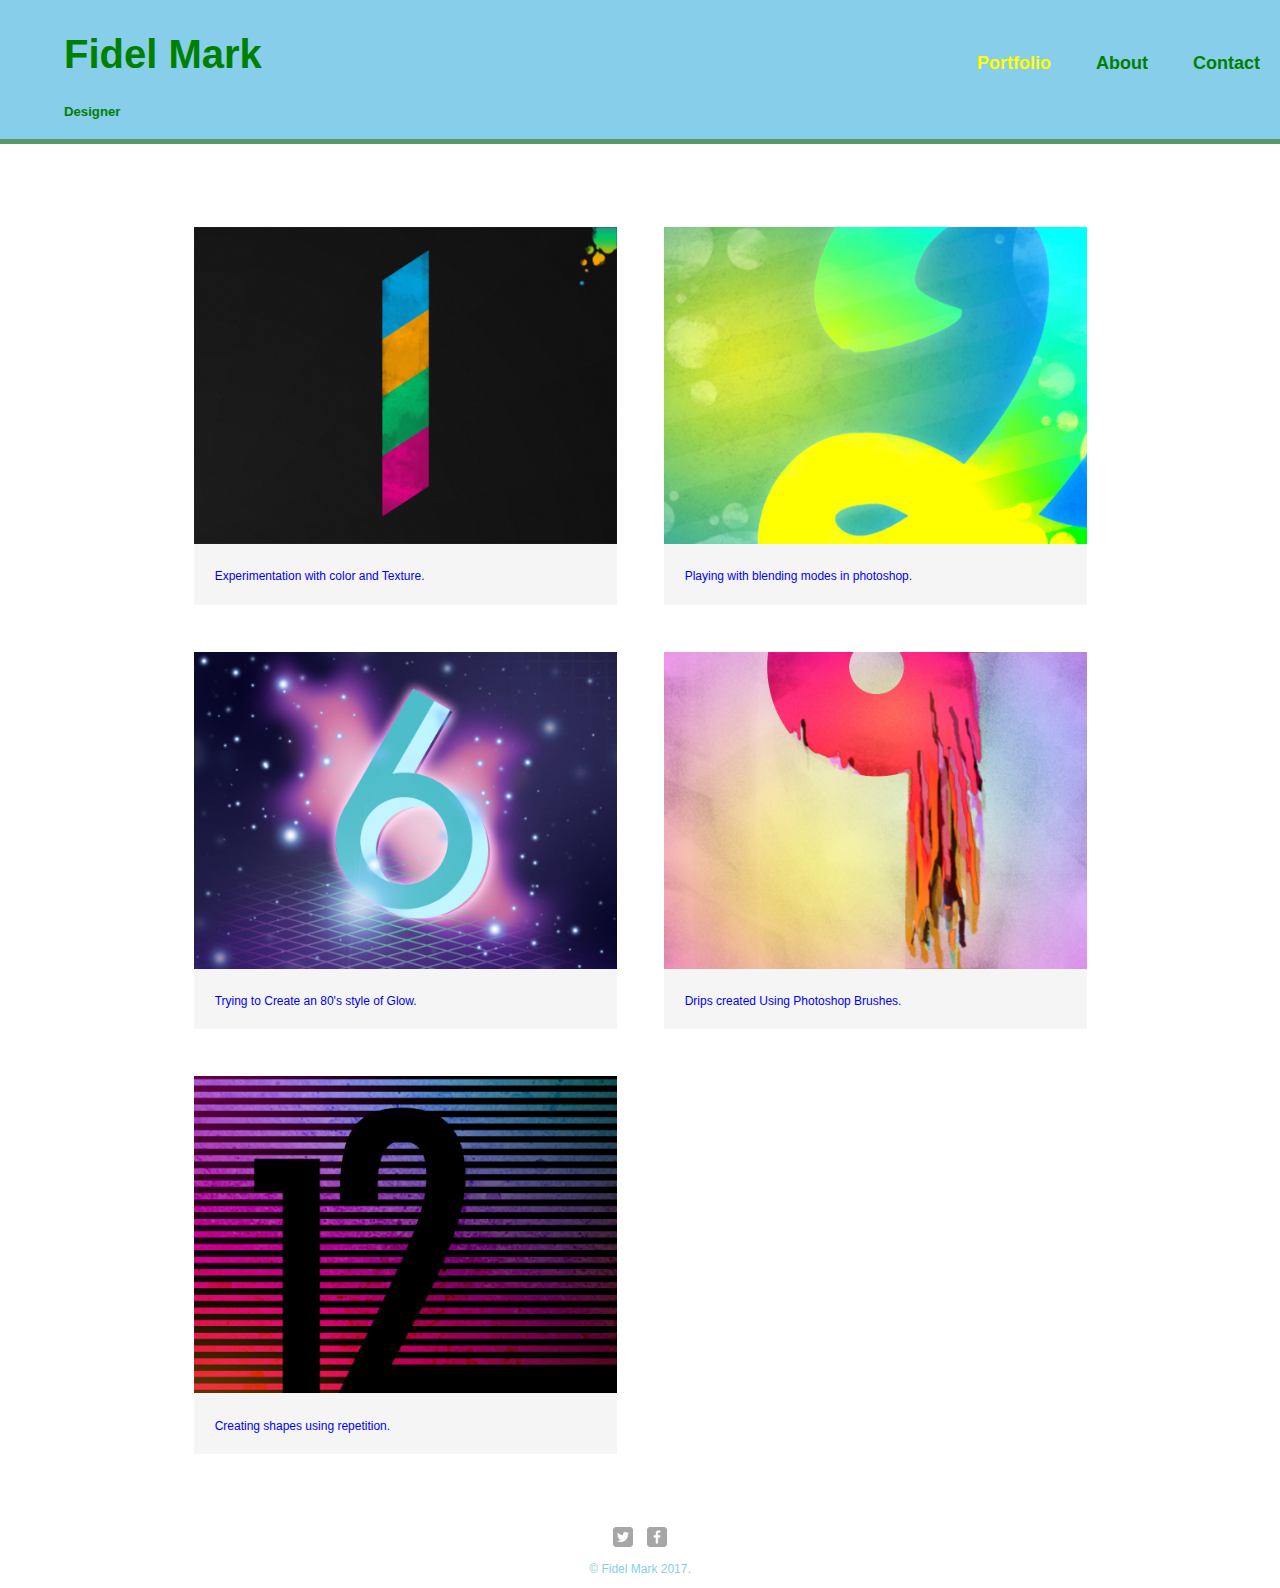
==== index.html @ 46c65c2a "Initial commit" ====
<!DOCTYPE html>
<html lang="en">
    <head>
    <meta charset="utf-8">
        <title>Fidel Mark</title>
        <link rel="stylesheet" href="css/normalize.css">
        <link rel="stylesheet" href="css/main.css">
        <link rel="stylesheet" href="css/responsive.css">
        <meta name="viewport" content="width=device-width, initial-scale=1.0"> 
    </head>
    <body>
        <header>
            <a href="index.html" id="logo">
                <h1>Fidel Mark</h1>
                <h2>Designer</h2>
            </a>
            <nav>
                <ul>
                    <li><a href="index.html" class="selected">Portfolio</a></li>
                    <li><a href="about.html">About</a></li>
                    <li><a href="contact.html">Contact</a></li>
                </ul>
            </nav>
        </header>
        <div id="wrapper">
            <section>
                <ul id="gallery">
                    <li>
                        <a href="img/numbers-01.jpg">
                            <img src="img/numbers-01.jpg" alt="">
                            <p>Experimentation with color and Texture.</p>
                        </a>
                    </li>
                    <li>
                        <a href="img/numbers-02.jpg">
                            <img src="img/numbers-02.jpg" alt="">
                            <p>Playing with blending modes in photoshop.</p>
                        </a>
                    </li>
                    <li>
                        <a href="img/numbers-06.jpg">
                            <img src="img/numbers-06.jpg" alt="">
                            <p>Trying to Create an 80's style of Glow.</p>
                        </a>
                    </li>
                    <li>
                        <a href="img/numbers-09.jpg">
                            <img src="img/numbers-09.jpg" alt="">
                            <p>Drips created Using Photoshop Brushes.</p>
                        </a>
                    </li>
                    <li>
                        <a <li>
                        <a href="img/numbers-12.jpg">
                            <img src="img/numbers-12.jpg" alt="">
                            <p>Creating shapes using repetition.</p>
                        </a>
                    </li>
                </ul> 
            </section>
            <footer>
                <a href="http://twitter.com/fidel mark"><img src="img/twitter-wrap.png" alt="twitter logo" class="social-icon"></a>
                <a href="http://facebook.com/fidel mark"><img src="img/facebook-wrap.png" alt="facebook logo" class="social-icon"></a>
                <p>&copy;  Fidel Mark 2017.</p>
            </footer>
        </div>
    </body>
</html>
---- css/main.css ----
/*******************************************
GENERAL
*******************************************/
#wrapper {
	max-width: 940px;
	margin: 0 auto;
	padding: 0 5%;
}
a {
  text-decoration: none;
}
img {
	max-width: 100%;
}
h3 {
	margin: 0 0 1em 0;
}

/*******************************************
HEADING
*******************************************/
header {
	float: left;
	margin: 0 0 30 0;
	padding: 5px 0 0;
	width: 100%;
}

#logo {
	text-align: center;
	margin: 0;
}

/*******************************************
NAVIGATION
*******************************************/
nav {
	text-align: center;
	padding: 10px 0;
	margin: 20px 0 0;
}
nav li {
	list-style: none;
	margin: 0 10px;
	padding: 0;
}
nav li {
	display: inline-block;
}
nav a {
	font-weight: 800;
	padding: 15px 10px;
}

/*******************************************
FOOTER
*******************************************/
footer {
	text-align: center;
	font-size: 0.75em;
	padding-top: 50px;
	clear: both;
	color: skyblue;
}
.social-icon {
	width: 20px;
	height: 20px;
	margin: 0 5px;
}

/*******************************************
PAGE: PORTFOLIO
*******************************************/
#gallery {
	margin: 0;
	padding: 0;
	list-style: none;
}

#gallery li {
	float: left;
	width: 45%;
	margin: 2.5%;
	background-color: #f5f5f5;
	color: #bdc3c7;
}
#gallery li a p {
	margin: 0;
	padding: 5%;
	font-size: 0.75em;
	color: blue;
}

/*******************************************
PAGE: ABOUT
*******************************************/
.profile-photo {
	display: block;
	max-width: 150;
	margin: 0 auto 30px;
	border-radius: 100%;
}

/*******************************************
PAGE: CONTACT
*******************************************/
.contact-info {
	list-style: none;
	padding: 0;
	margin: 0;
	font-size: 0.9em;
}
.contact-info a {
	display: block;
	min-height: 20px;
	background-repeat: no-repeat;
	background-size: 20px 20px;
	padding: 0 0 0 30px;
	margin: 0 0 10px;
}
.contact-info li.phone a {
	background-image: url('../img/phone.png'); 
}
.contact-info li.mail a {
	background-image: url('../img/mail.png'); 
}
.contact-info li.twitter a {
	background-image: url('../img/twitter.png'); 
}

/*******************************************
COLORS
*******************************************/
/* Green header */
header {
	background: skyblue;
	border-color: blue;
}

/* nav background on mobile */
nav {
	background: lightblue; 
}

/* logo text */
h1, h2 {
	color: green;
}

/* links */
a {
	color: skyblue;
}

/* nav link*/
nav a, nav a:visited {
	color: green;
}

/* selected nav link */
nav a.selected, nav a:hover {
	color: yellow;
}
---- css/responsive.css ----
@media screen and (min-width: 480px) {
	/*******************************************
	TWO COLUMN LAYOUT
	*******************************************/
	#primary {
		width: 50%;
		float: left;
	}
	#secondary {
		width: 40%;
		float: left;
	}

	/*******************************************
	PAGE: PORTFOLIO
	*******************************************/
	#gallary li {
		width: 28.333333%;
	}
	/*******************************************
	PAGE: ABOUT
	*******************************************/
	.profile-photo {
		float: left;
		margin: 0 5% 80px 0;
	}
}
@media screen and (min-width: 660px) {
	/*******************************************
	PAGE: HEADER
	*******************************************/
	nav {
		background: none;
		float: right;
		font-size: 1.125em;
		margin: right;
		text-align: right;
		width: 45%;
	}
	#logo {
		float: left;
		margin-left: 5%;
		text-align: left;
		width: 45%;
	}
	h1 {
		font-size: 2.5em;
	}

	h2 {
		font-size: 0.825em;
		margin-bottom: 20px;
	}
	header {
		border-bottom: 5px solid #599a68;
		margin-bottom: 60px;
	}
}
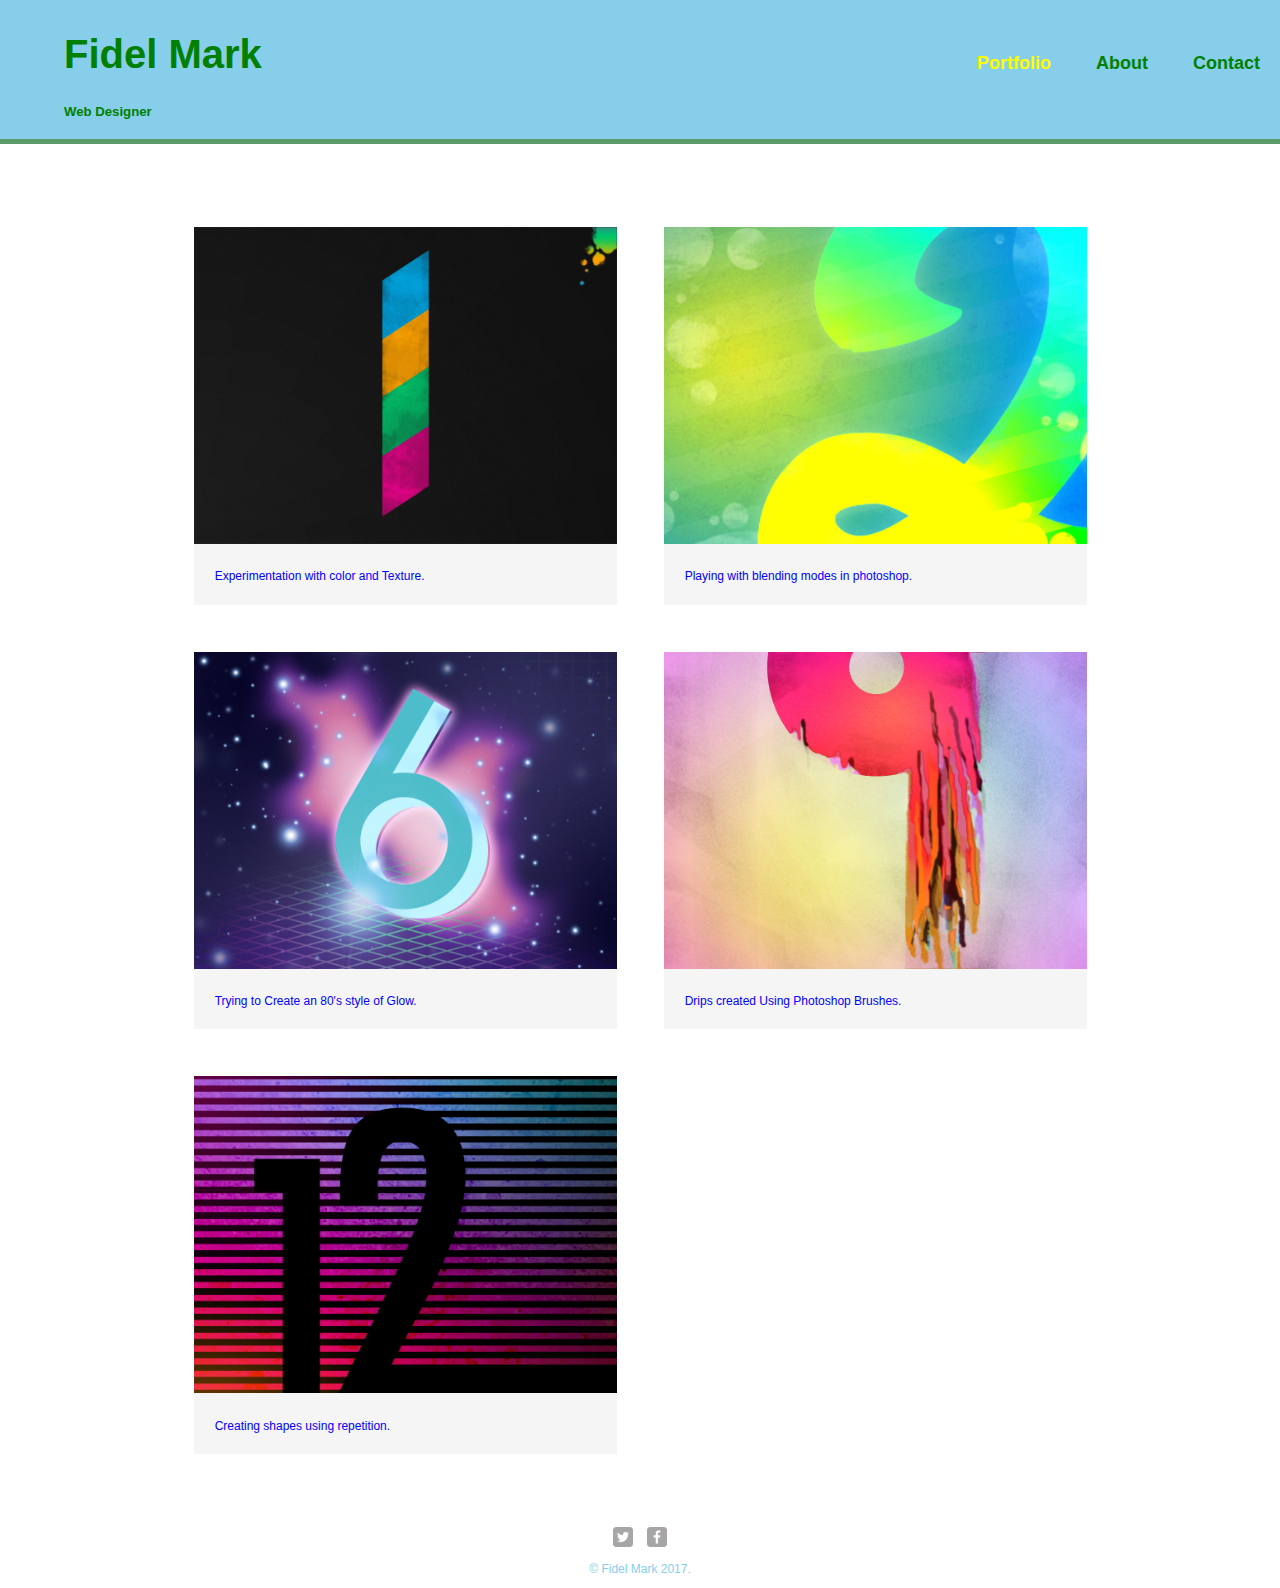
==== commit 6ecdcadb: "Change profession" ====
--- a/index.html
+++ b/index.html
@@ -2,7 +2,7 @@
 <html lang="en">
     <head>
     <meta charset="utf-8">
-        <title>Fidel Mark</title>
+        <title>Fidel Mark' Website</title>
         <link rel="stylesheet" href="css/normalize.css">
         <link rel="stylesheet" href="css/main.css">
         <link rel="stylesheet" href="css/responsive.css">
@@ -12,7 +12,7 @@
         <header>
             <a href="index.html" id="logo">
                 <h1>Fidel Mark</h1>
-                <h2>Designer</h2>
+                <h2>Web Designer</h2>
             </a>
             <nav>
                 <ul>
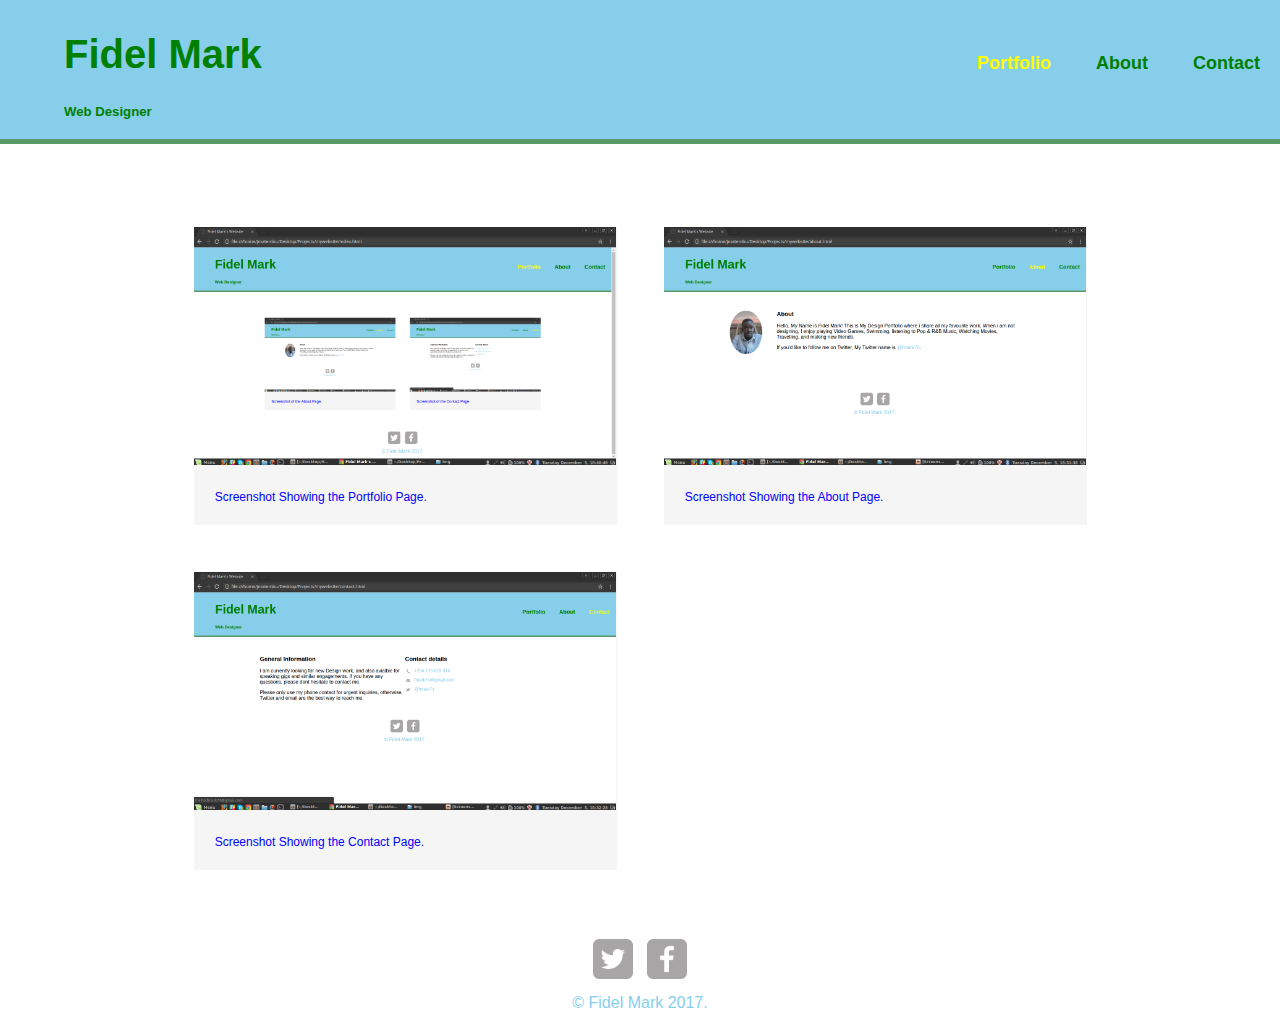
==== commit db45b521: "Update website" ====
--- a/index.html
+++ b/index.html
@@ -2,7 +2,7 @@
 <html lang="en">
     <head>
     <meta charset="utf-8">
-        <title>Fidel Mark' Website</title>
+        <title>Fidel Mark's Website</title>
         <link rel="stylesheet" href="css/normalize.css">
         <link rel="stylesheet" href="css/main.css">
         <link rel="stylesheet" href="css/responsive.css">
@@ -26,40 +26,26 @@
             <section>
                 <ul id="gallery">
                     <li>
-                        <a href="img/numbers-01.jpg">
-                            <img src="img/numbers-01.jpg" alt="">
-                            <p>Experimentation with color and Texture.</p>
+                        <a href="img/Screenshot_00.png">
+                            <img src="img/Screenshot_00.png" alt="">
+                            <p>Screenshot Showing the Portfolio Page.</p>
                         </a>
                     </li>
                     <li>
-                        <a href="img/numbers-02.jpg">
-                            <img src="img/numbers-02.jpg" alt="">
-                            <p>Playing with blending modes in photoshop.</p>
+                        <a href="img/Screenshot_001.png">
+                            <img src="img/Screenshot_001.png" alt="">
+                            <p>Screenshot Showing the About Page.</p>
                         </a>
                     </li>
                     <li>
-                        <a href="img/numbers-06.jpg">
-                            <img src="img/numbers-06.jpg" alt="">
-                            <p>Trying to Create an 80's style of Glow.</p>
+                        <a href="img/Screenshot_002.png">
+                            <img src="img/Screenshot_002.png" alt="">
+                            <p>Screenshot Showing the Contact Page.</p>
                         </a>
                     </li>
-                    <li>
-                        <a href="img/numbers-09.jpg">
-                            <img src="img/numbers-09.jpg" alt="">
-                            <p>Drips created Using Photoshop Brushes.</p>
-                        </a>
-                    </li>
-                    <li>
-                        <a <li>
-                        <a href="img/numbers-12.jpg">
-                            <img src="img/numbers-12.jpg" alt="">
-                            <p>Creating shapes using repetition.</p>
-                        </a>
-                    </li>
-                </ul> 
             </section>
             <footer>
-                <a href="http://twitter.com/fidel mark"><img src="img/twitter-wrap.png" alt="twitter logo" class="social-icon"></a>
+                <a href="http://twitter.com/fmark74"><img src="img/twitter-wrap.png" alt="twitter logo" class="social-icon"></a>
                 <a href="http://facebook.com/fidel mark"><img src="img/facebook-wrap.png" alt="facebook logo" class="social-icon"></a>
                 <p>&copy;  Fidel Mark 2017.</p>
             </footer>
--- a/css/main.css
+++ b/css/main.css
@@ -10,7 +10,7 @@
   text-decoration: none;
 }
 img {
-	max-width: 100%;
+	max-width:  100%;
 }
 h3 {
 	margin: 0 0 1em 0;
@@ -57,15 +57,15 @@
 *******************************************/
 footer {
 	text-align: center;
-	font-size: 0.75em;
+	font-size: -0.25em;
 	padding-top: 50px;
 	clear: both;
 	color: skyblue;
 }
 .social-icon {
-	width: 20px;
-	height: 20px;
-	margin: 0 5px;
+	width: 40px;
+    height: 40px;
+    margin: -5px 5px;
 }
 
 /*******************************************
@@ -96,7 +96,7 @@
 *******************************************/
 .profile-photo {
 	display: block;
-	max-width: 150;
+	max-width: 115px;
 	margin: 0 auto 30px;
 	border-radius: 100%;
 }
